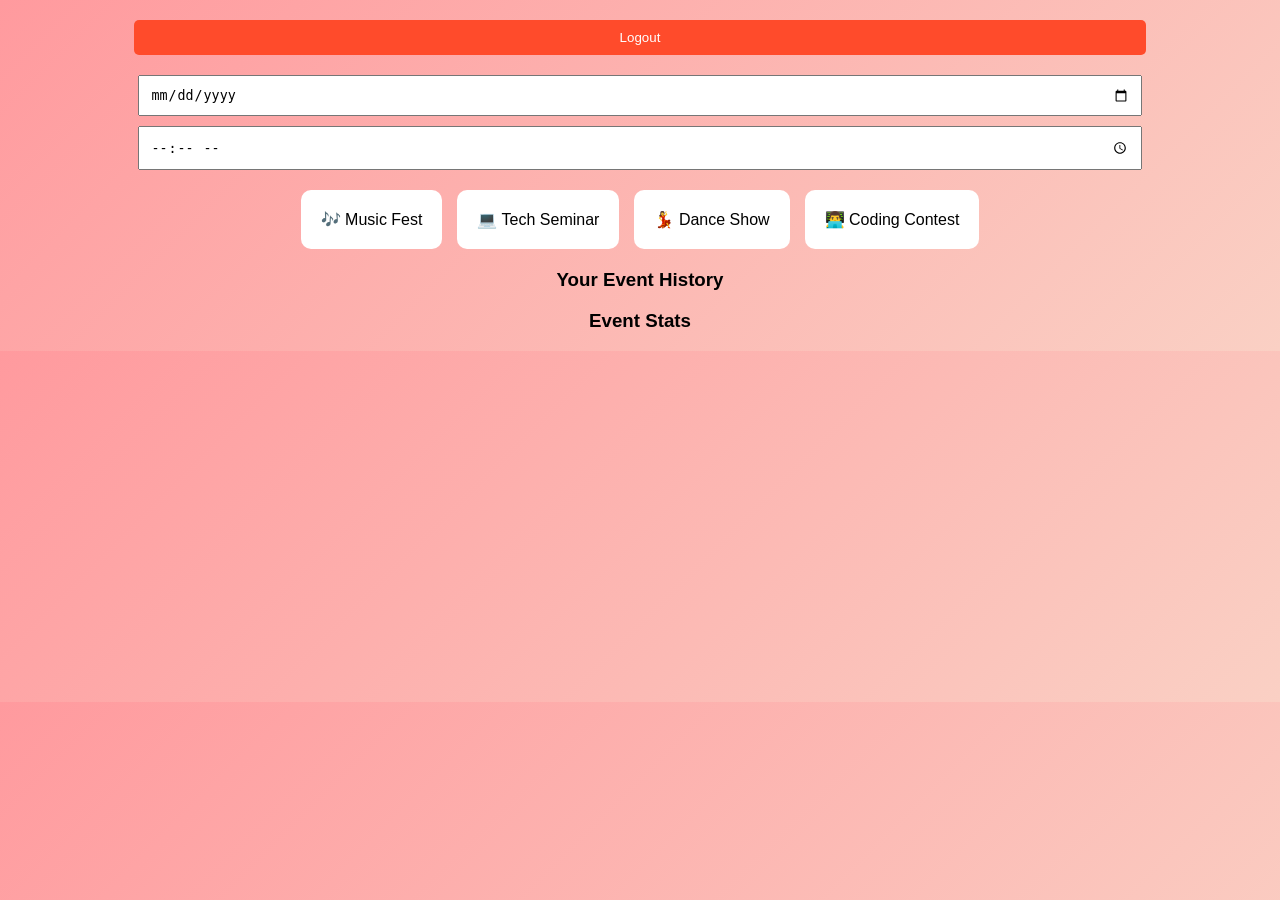
==== index.html @ 970c40f9 "Add files via upload" ====
<!DOCTYPE html>
<html>
<head>
  <title>Dashboard</title>
  <link rel="stylesheet" href="style.css">
</head>
<body>

<header>
  <h2 id="welcome"></h2>
  <button onclick="logout()">Logout</button>
</header>

<!-- 🔥 Date & Time Selection -->
<div style="margin:20px;">
  <input type="date" id="eventDate">
  <input type="time" id="eventTime">
</div>

<section class="events">
  <div class="card" onclick="selectEvent('Music Fest')">🎶 Music Fest</div>
  <div class="card" onclick="selectEvent('Tech Seminar')">💻 Tech Seminar</div>
  <div class="card" onclick="selectEvent('Dance Show')">💃 Dance Show</div>
  <div class="card" onclick="selectEvent('Coding Contest')">👨‍💻 Coding Contest</div>
</section>

<section class="history">
  <h3>Your Event History</h3>
  <ul id="history"></ul>
</section>

<!-- 🔥 Stats -->
<section>
  <h3>Event Stats</h3>
  <div id="stats"></div>
</section>

<div id="popup"></div>

<script src="script.js"></script>
</body>
</html>
---- style.css ----
body {
  font-family: Arial;
  background: linear-gradient(135deg, #ff9a9e, #fad0c4);
  text-align: center;
}

.form-box {
  background: white;
  padding: 20px;
  margin: 50px auto;
  width: 300px;
  border-radius: 10px;
}

input, button {
  display: block;
  margin: 10px auto;
  padding: 10px;
  width: 80%;
}

button {
  background: #ff4b2b;
  color: white;
  border: none;
  border-radius: 5px;
  cursor: pointer;
  transition: 0.3s;
}

button:hover {
  background: #ff2a00;
  transform: scale(1.05);
}

.events {
  display: flex;
  justify-content: center;
  gap: 15px;
  margin: 20px;
}

.card {
  background: white;
  padding: 20px;
  cursor: pointer;
  border-radius: 10px;
  transition: 0.3s;
}

.card:hover {
  transform: scale(1.1);
}

/* 🔥 POPUP UPGRADE */
#popup {
  position: fixed;
  bottom: 30px;
  left: 50%;
  transform: translateX(-50%) scale(0.8);
  padding: 12px 25px;
  border-radius: 8px;
  color: white;
  font-weight: bold;
  opacity: 0;
  transition: all 0.4s ease;
}

/* SHOW animation */
#popup.show {
  opacity: 1;
  transform: translateX(-50%) scale(1);
}

/* SUCCESS gradient */
.success {
  background: linear-gradient(45deg, #00c853, #64dd17);
}

/* ERROR gradient */
.error {
  background: linear-gradient(45deg, #ff1744, #ff5252);
}
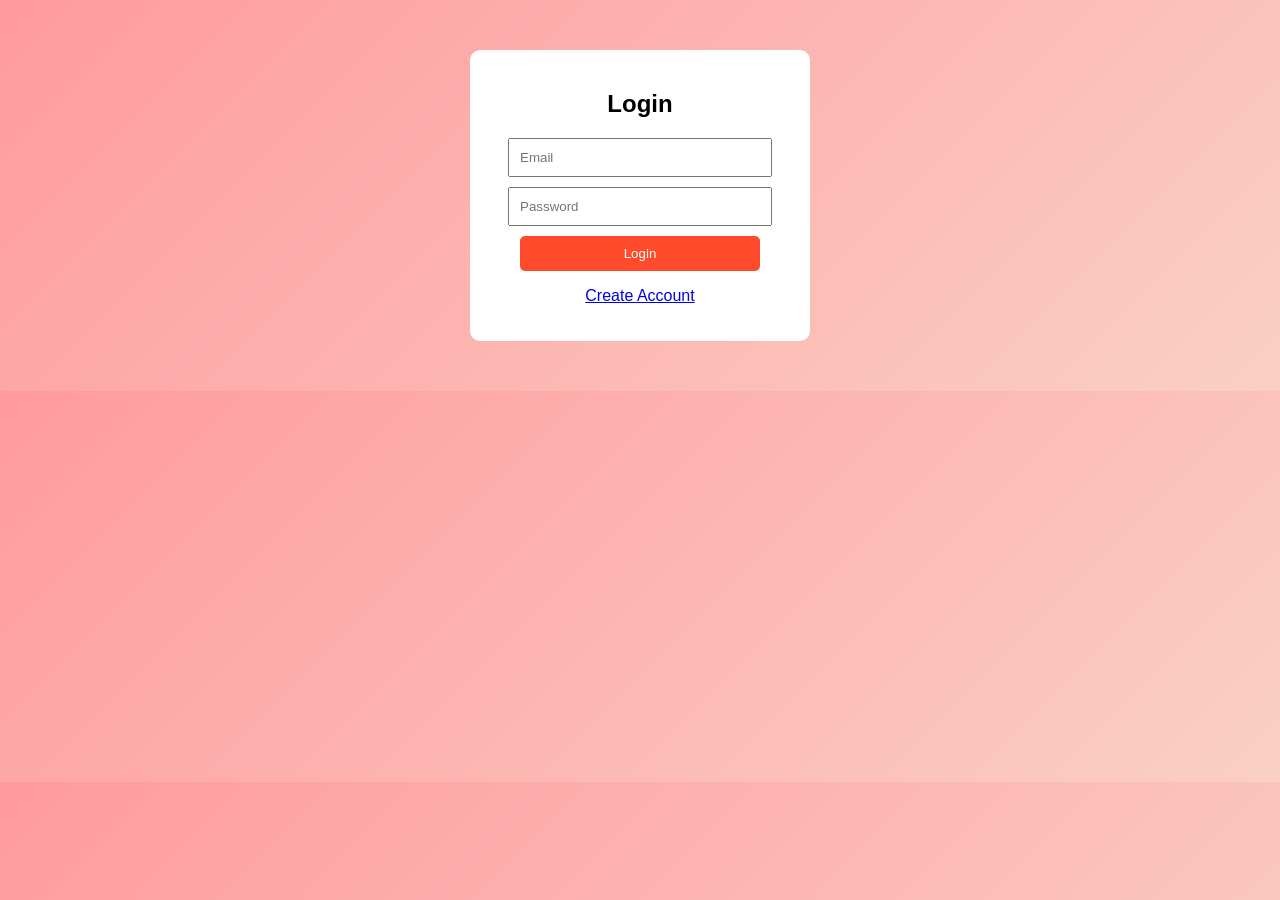
==== commit bf5bd835: "Rename login.html to index.html" ====
--- a/index.html
+++ b/index.html
@@ -1,42 +1,24 @@
 <!DOCTYPE html>
 <html>
 <head>
-  <title>Dashboard</title>
+  <title>Login</title>
   <link rel="stylesheet" href="style.css">
 </head>
 <body>
 
-<header>
-  <h2 id="welcome"></h2>
-  <button onclick="logout()">Logout</button>
-</header>
+<div class="form-box">
+  <h2>Login</h2>
+  <form id="loginForm">
+    <input type="email" id="email" placeholder="Email" required>
+    <input type="password" id="pass" placeholder="Password" required>
+    <button type="submit">Login</button>
+  </form>
 
-<!-- 🔥 Date & Time Selection -->
-<div style="margin:20px;">
-  <input type="date" id="eventDate">
-  <input type="time" id="eventTime">
+  <p><a href="register.html">Create Account</a></p>
 </div>
-
-<section class="events">
-  <div class="card" onclick="selectEvent('Music Fest')">🎶 Music Fest</div>
-  <div class="card" onclick="selectEvent('Tech Seminar')">💻 Tech Seminar</div>
-  <div class="card" onclick="selectEvent('Dance Show')">💃 Dance Show</div>
-  <div class="card" onclick="selectEvent('Coding Contest')">👨‍💻 Coding Contest</div>
-</section>
-
-<section class="history">
-  <h3>Your Event History</h3>
-  <ul id="history"></ul>
-</section>
-
-<!-- 🔥 Stats -->
-<section>
-  <h3>Event Stats</h3>
-  <div id="stats"></div>
-</section>
 
 <div id="popup"></div>
 
-<script src="script.js"></script>
+<script src="login.js"></script>
 </body>
-</html>+</html>
